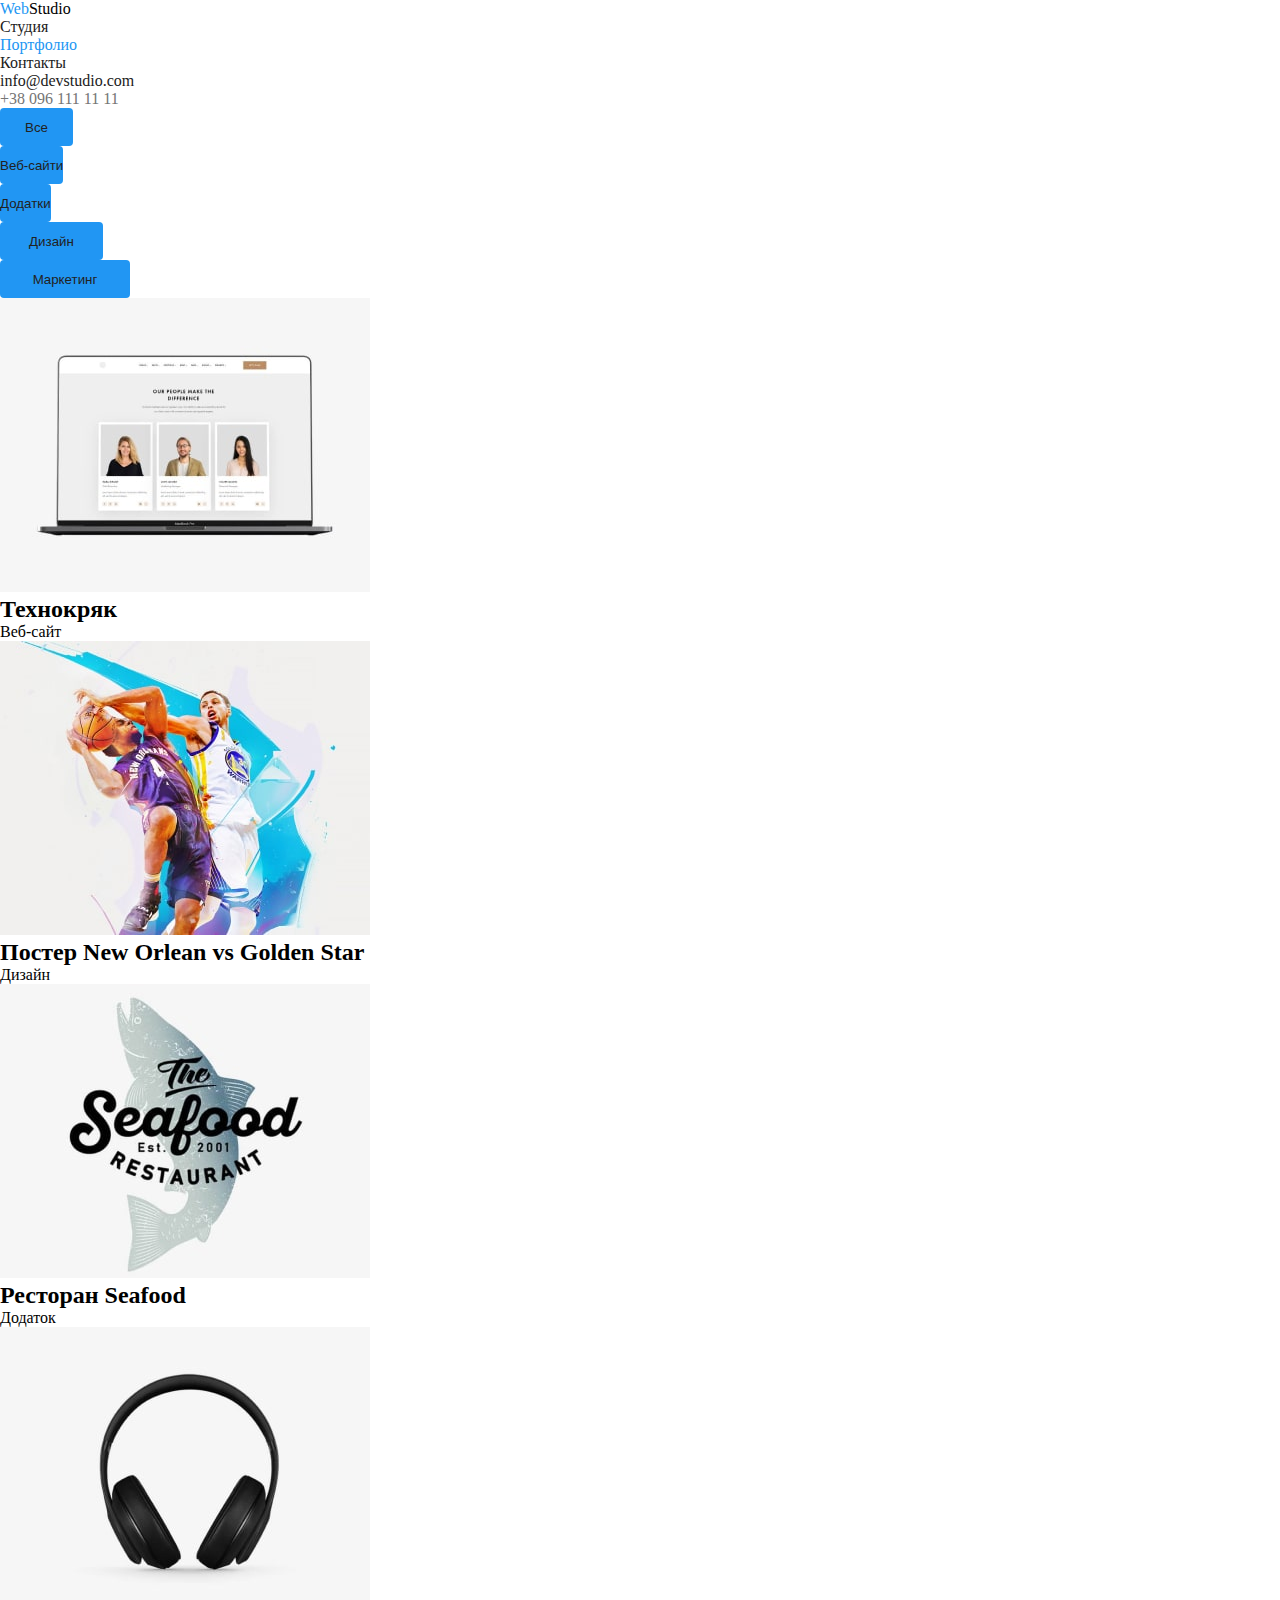
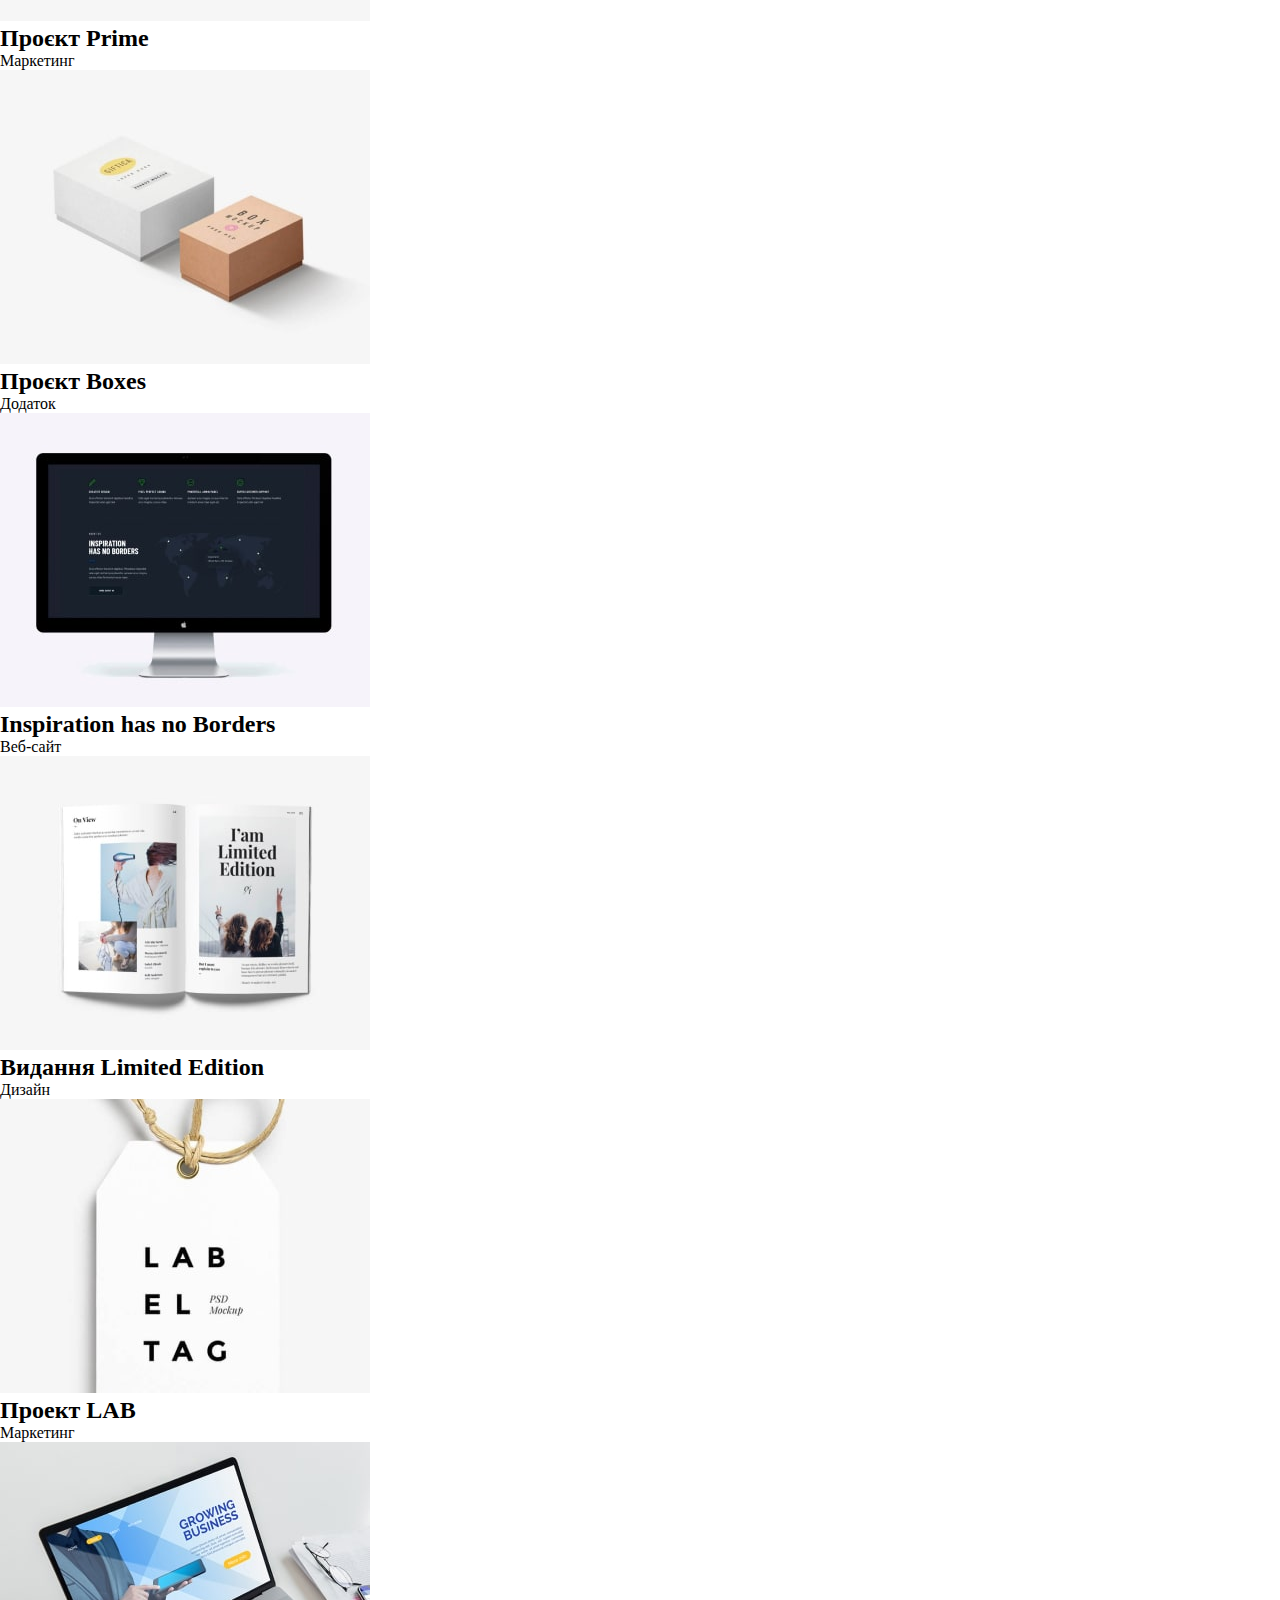
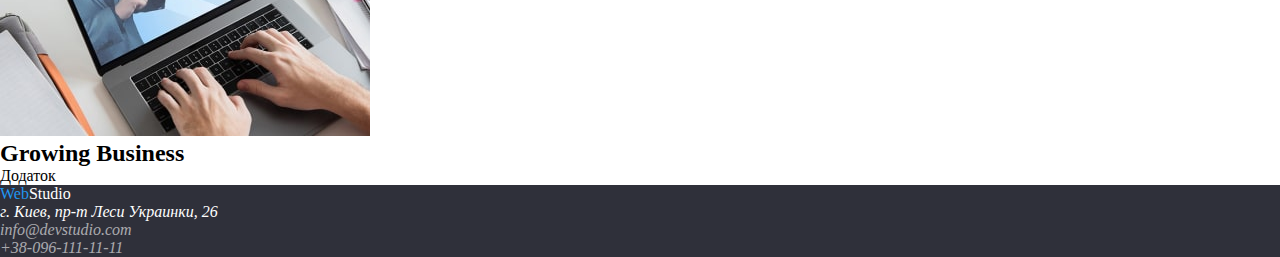
==== porfolio.html @ 59f7acf2 "start on sec taska" ====
<!DOCTYPE html>
<html lang="en">
<head>
    <meta charset="UTF-8">
    <meta http-equiv="X-UA-Compatible" content="IE=edge">
    <meta name="viewport" content="width=device-width, initial-scale=1.0">
    <title>Document</title>
    <link rel="stylesheet" href="./css/style.css">
</head>
<body>
        <header>
            <nav>
                <a class="main-logo" href="/">
                    <span class="wed-blue">Web</span><span class="logo-black">Studio</span>
                </a>
                <ul class="head-list">
                    <li><a class="link" href="index.html">Студия</a></li>
                    <li><a class="link current" href="porfolio.html">Портфолио</a></li>
                    <li><a class="link" href="">Контакты</a></li>
                </ul>
            </nav>
            <ul class="head-info">
                <li><a class="mail" href="mailto:info@devstudio.com">info@devstudio.com</a></li>
                <li><a class="tel" href="tel:+380961111111">+38 096 111 11 11</a></li>
            </ul>
        
        </header>

<main>

<section>
<ul class="button-port">
    <li><button class="first" type="button" width = "73">   <p class="txt-first" > Все     </p>  </button></li>
    <li><button class="sec" type="button" >                 <p class="txt-sec" >Веб-сайти  </p>  </button></li>
    <li><button class="thirh" type="button" >               <p class="txt-thirh" >Додатки  </p>  </button></li>
    <li><button class="fourth" type="button" >              <p class="txt-fourth" >Дизайн  </p>  </button></li>
    <li><button class="fifth " type="button" >             <p class="txt-fifth" >Mаркетинг </p>  </button></li>
</ul>

<ul>
    <li>
        <img src="./img/port-img-1-min.jpg" alt="">
        <h2>Технокряк</h2>
        <p>Веб-сайт</p>
    </li>
    <li>
        <img src="./img/port-img-2-min.jpg" alt="">
        <h2>Постер New Orlean vs Golden Star</h2>
        <p>Дизайн</p>
    </li>
    <li>
        <img src="./img/port-img-3-min.jpg" alt="">
        <h2>Ресторан Seafood</h2>
        <p>Додаток</p>
    </li>
    <li>
        <img src="./img/port-img-4-min.jpg" alt="">
        <h2>Проєкт Prime</h2>
        <p>Маркетинг</p>
    </li>
    <li>
        <img src="./img/port-img-5-min.jpg" alt="">
        <h2>Проєкт Boxes</h2>
        <p>Додаток</p>
    </li>
    <li>
        <img src="./img/port-img-6-min.jpg" alt="">
        <h2>Inspiration has no Borders</h2>
        <p>Веб-сайт</p>
    </li>
    <li>
        <img src="./img/port-img-7-min.jpg" alt="">
        <h2>Видання Limited Edition</h2>
        <p>Дизайн</p>
    </li>
    <li>
        <img src="./img/port-img-8-min.jpg" alt="">
        <h2>Проект LAB</h2>
        <p>Маркетинг</p>
    </li>
    <li>
        <img src="./img/port-img-9-min.jpg" alt="">
        <h2>Growing Business</h2>
        <p>Додаток</p>
    </li>
</ul>   



</section>

</main>

<footer class="footer">
    <a class="main-logo" href="/">
        <span class="wed-blue">Web</span><span class="logo-white">Studio</span>
    </a>
    <address>
        <p class="street">г. Киев, пр-т Леси Украинки, 26</p>
        <ul>
            <li><a class="foot-info" href="mailto:info@devstudio.com">info@devstudio.com</a></li>
            <li><a class="foot-info" href="tel:+380961111111">+38-096-111-11-11</a></li>
        </ul>
    </address>
</footer>
</body>
</html>
---- css/style.css ----
* {
    padding: 0;
    margin: 0;
    border: 0;
}


:root {
    --logo-color-black: rgba(0, 0, 0, 1);
    --main-color-black: rgba(33, 33, 33, 1);
    --main-color-blue: rgba(33, 150, 243, 1);
    --main-color-white: rgba(255, 255, 255, 1);
    --main-color-text: rgba(117, 117, 117, 1);
    --hero-color: rgba(47, 48, 58, 1);
}
/* добавить шрифты */
ul{
    list-style: none;
}


.main-logo{
    text-decoration: none;
}


.wed-blue{
    color: var(--main-color-blue);
}
.logo-black{
    color: var(--logo-color-black) ;
}

.head-list a{
    text-decoration: none;
    color: var(--main-color-black);
}

.head-list .link.current{
    color: var(--main-color-blue);

}

.head-list .link:hover,
.head-list .link:focus{
    color: var(--main-color-blue);

}

.mail{
    color: var(--main-color-black);
    text-decoration: none;
}
.head-info .mail:hover {
    color: var(--main-color-blue);
}
.tel{
    color: var(--main-color-text);
    text-decoration: none;
}
.hero{
    background-color:var(--hero-color) ;
}
.hero h1{
    color: var(--main-color-white);
    width: 696px;
    height: 120px;

}
.button{
   color: var(--main-color-white);
   background-color : var(--main-color-blue);
   border-radius: 4px ;
   height: 50px;
   width: 216px;
}
.Benefits{
    color: var(--main-color-black);
}
.text{
    color: var(--main-color-text);
}
.affair h2{
    color: var(--main-color-black);
}
.team-head{
    color: var(--main-color-black);
}
.our-team .names{
    color: var(--main-color-black);
}
.our-team .post{
    color: var(--main-color-text);
}

.button-port button{
    color: var(--main-color-white);
    background-color: var(--main-color-blue);
    border-radius: 4px;
    height: 38px;
}
.first{
    width: 73px;  
}
.second{
width: 125px;
}
.thirt{
width: 112px;
}
.fourth{
width: 103px;
}
.fifth{
width: 130px;
}
.button-port p{
    color: var(--main-color-black);
    height: 26;
}
.txt-first{
text-align: center;
}
.txt-sec{

}
.txt-thirh{

}
.txt-fourth{

}
.txt-fifth{

}






.footer{
    background-color: var(--hero-color);
}
.logo-white{
    color: var(--main-color-white);
}
.footer-link{
    text-decoration: none;
}
.street{
    color: var(--main-color-white);
}
.foot-info{
    text-decoration: none;
    color: rgba(255, 255, 255, 0.6);;
}
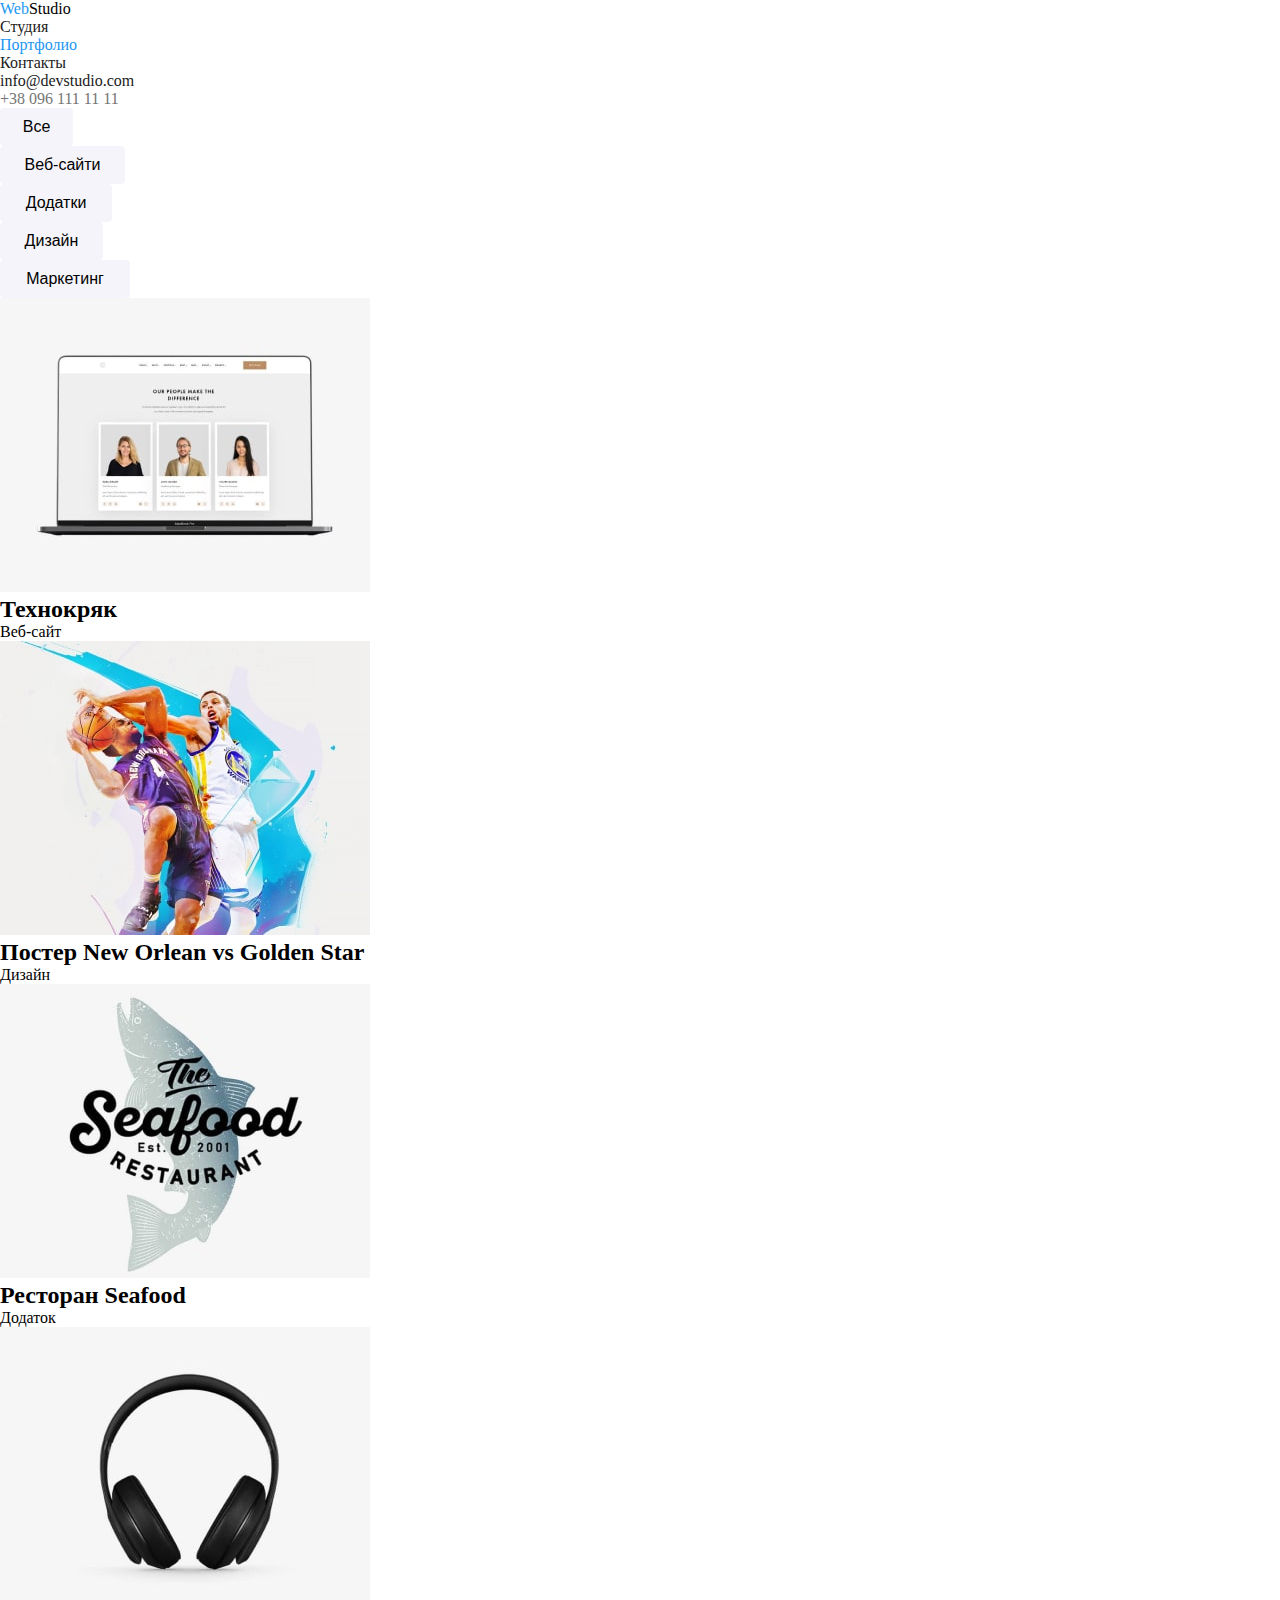
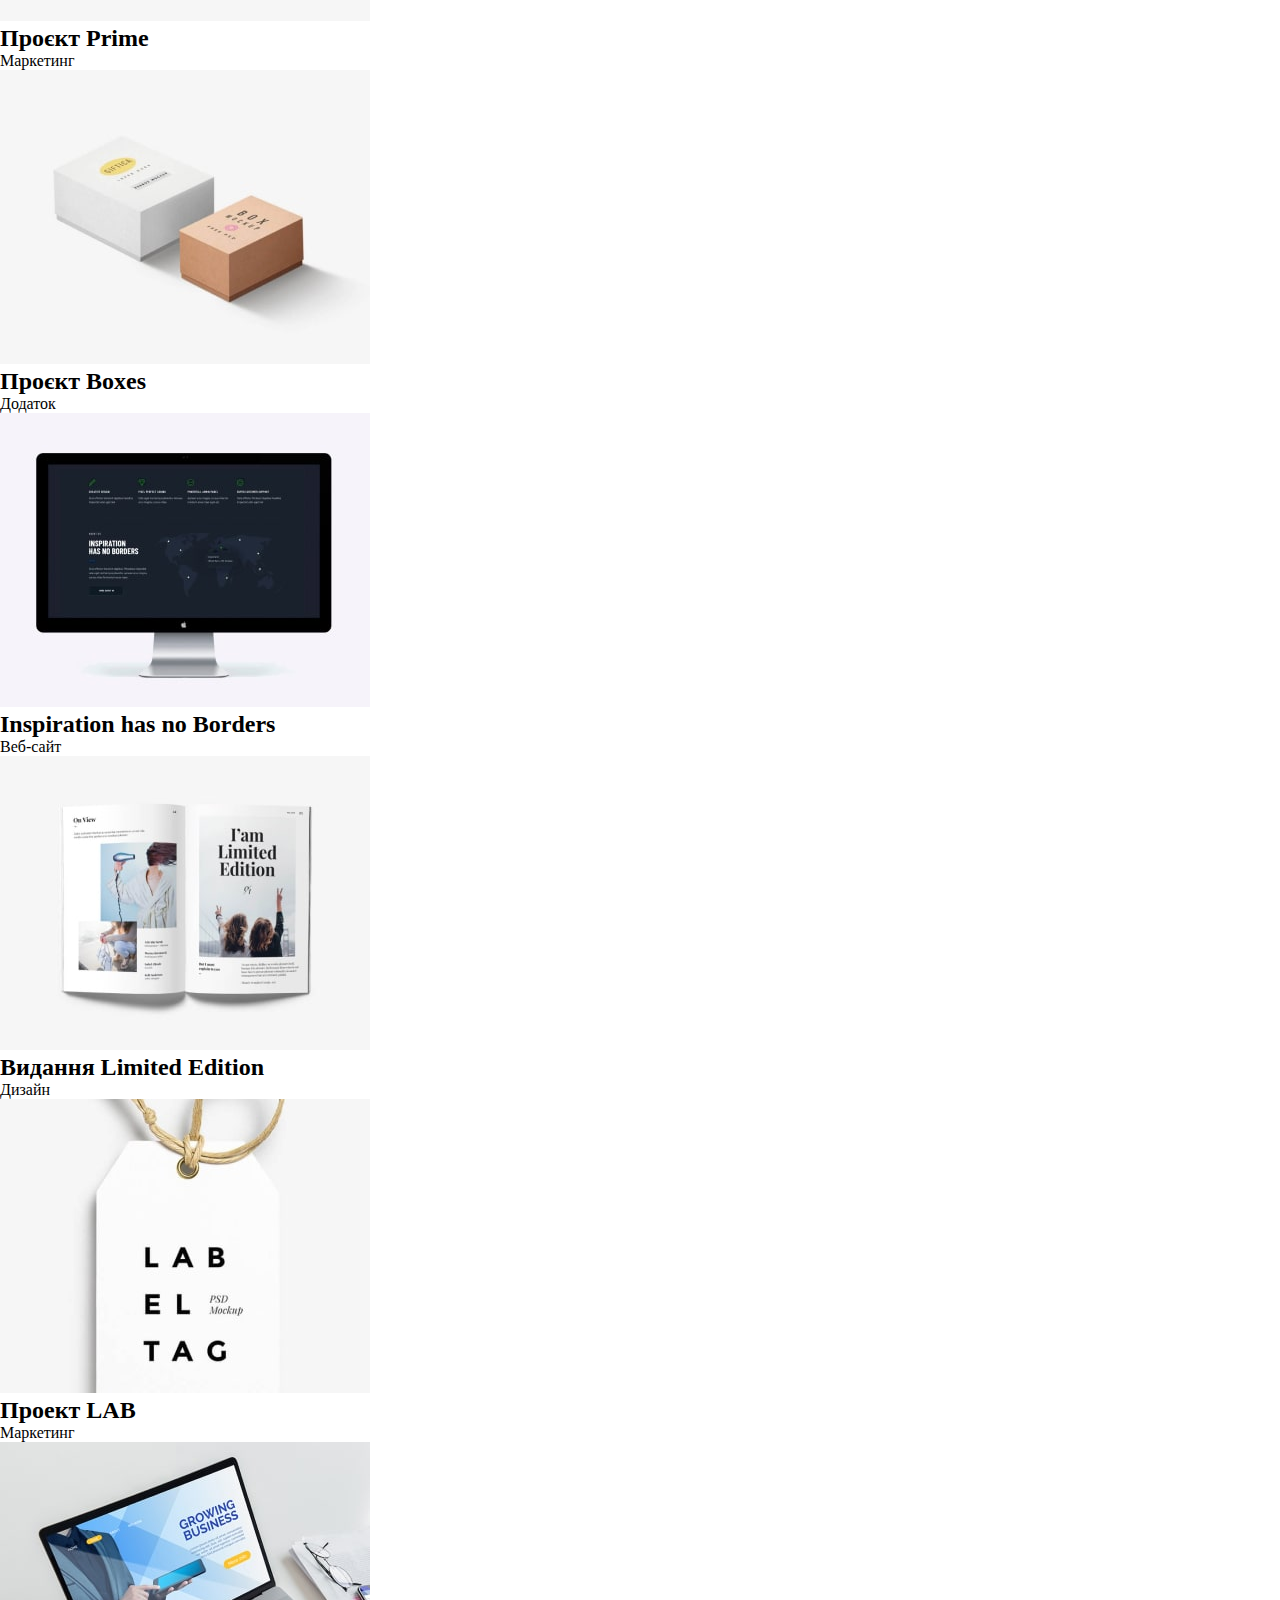
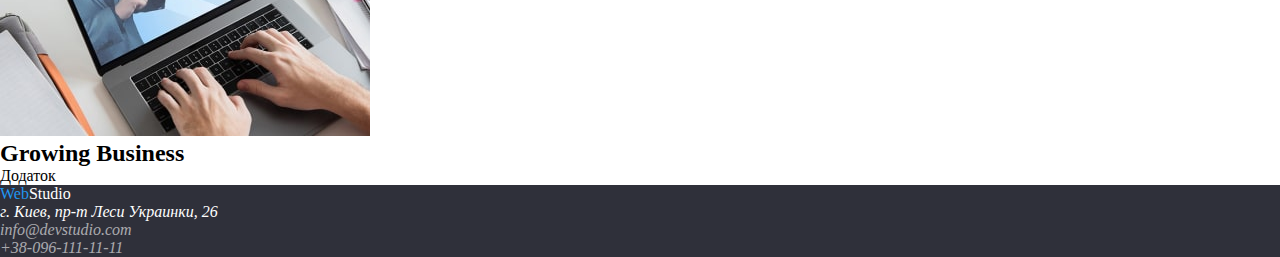
==== commit eeaf573f: "sec" ====
--- a/porfolio.html
+++ b/porfolio.html
@@ -30,56 +30,56 @@
 
 <section>
 <ul class="button-port">
-    <li><button class="first" type="button" width = "73">   <p class="txt-first" > Все     </p>  </button></li>
-    <li><button class="sec" type="button" >                 <p class="txt-sec" >Веб-сайти  </p>  </button></li>
-    <li><button class="thirh" type="button" >               <p class="txt-thirh" >Додатки  </p>  </button></li>
-    <li><button class="fourth" type="button" >              <p class="txt-fourth" >Дизайн  </p>  </button></li>
-    <li><button class="fifth " type="button" >             <p class="txt-fifth" >Mаркетинг </p>  </button></li>
+    <li><button class="first" type="button" >  <span class="txt" > Все     </span>  </button></li>
+    <li><button class="sec"   type="button" >  <span class="txt" >Веб-сайти  </span>  </button></li>
+    <li><button class="thirh" type="button" >  <span class="txt" >Додатки  </span>  </button></li>
+    <li><button class="fourth"type="button" >  <span class="txt" >Дизайн  </span>  </button></li>
+    <li><button class="fifth "type="button" >  <span class="txt" >Mаркетинг </span>  </button></li>
 </ul>
 
 <ul>
     <li>
-        <img src="./img/port-img-1-min.jpg" alt="">
+        <img src="./img/port-img-1-min.jpg" width="370" alt="">
         <h2>Технокряк</h2>
         <p>Веб-сайт</p>
     </li>
     <li>
-        <img src="./img/port-img-2-min.jpg" alt="">
+        <img src="./img/port-img-2-min.jpg" width="370" alt="">
         <h2>Постер New Orlean vs Golden Star</h2>
         <p>Дизайн</p>
     </li>
     <li>
-        <img src="./img/port-img-3-min.jpg" alt="">
+        <img src="./img/port-img-3-min.jpg" width="370" alt="">
         <h2>Ресторан Seafood</h2>
         <p>Додаток</p>
     </li>
     <li>
-        <img src="./img/port-img-4-min.jpg" alt="">
+        <img src="./img/port-img-4-min.jpg" width="370" alt="">
         <h2>Проєкт Prime</h2>
         <p>Маркетинг</p>
     </li>
     <li>
-        <img src="./img/port-img-5-min.jpg" alt="">
+        <img src="./img/port-img-5-min.jpg" width="370" alt="">
         <h2>Проєкт Boxes</h2>
         <p>Додаток</p>
     </li>
     <li>
-        <img src="./img/port-img-6-min.jpg" alt="">
+        <img src="./img/port-img-6-min.jpg" width="370" alt="">
         <h2>Inspiration has no Borders</h2>
         <p>Веб-сайт</p>
     </li>
     <li>
-        <img src="./img/port-img-7-min.jpg" alt="">
+        <img src="./img/port-img-7-min.jpg" width="370" alt="">
         <h2>Видання Limited Edition</h2>
         <p>Дизайн</p>
     </li>
     <li>
-        <img src="./img/port-img-8-min.jpg" alt="">
+        <img src="./img/port-img-8-min.jpg" width="370" alt="">
         <h2>Проект LAB</h2>
         <p>Маркетинг</p>
     </li>
     <li>
-        <img src="./img/port-img-9-min.jpg" alt="">
+        <img src="./img/port-img-9-min.jpg" width="370" alt="">
         <h2>Growing Business</h2>
         <p>Додаток</p>
     </li>
--- a/css/style.css
+++ b/css/style.css
@@ -12,6 +12,7 @@
     --main-color-white: rgba(255, 255, 255, 1);
     --main-color-text: rgba(117, 117, 117, 1);
     --hero-color: rgba(47, 48, 58, 1);
+    --button-color-port: rgba(245, 244, 250, 1);
 }
 /* добавить шрифты */
 ul{
@@ -94,18 +95,22 @@
 }
 
 .button-port button{
-    color: var(--main-color-white);
-    background-color: var(--main-color-blue);
+    background-color: var(--button-color-port);
     border-radius: 4px;
     height: 38px;
 }
+.button-port button:hover {
+    background-color: var(--main-color-blue);
+    color: var(--main-color-white);
+}
+
 .first{
     width: 73px;  
 }
-.second{
+.sec{
 width: 125px;
 }
-.thirt{
+.thirh{
 width: 112px;
 }
 .fourth{
@@ -114,29 +119,10 @@
 .fifth{
 width: 130px;
 }
-.button-port p{
-    color: var(--main-color-black);
-    height: 26;
+.txt{
+    font-size: 16px;
+    line-height: 26px;
 }
-.txt-first{
-text-align: center;
-}
-.txt-sec{
-
-}
-.txt-thirh{
-
-}
-.txt-fourth{
-
-}
-.txt-fifth{
-
-}
-
-
-
-
 
 
 .footer{
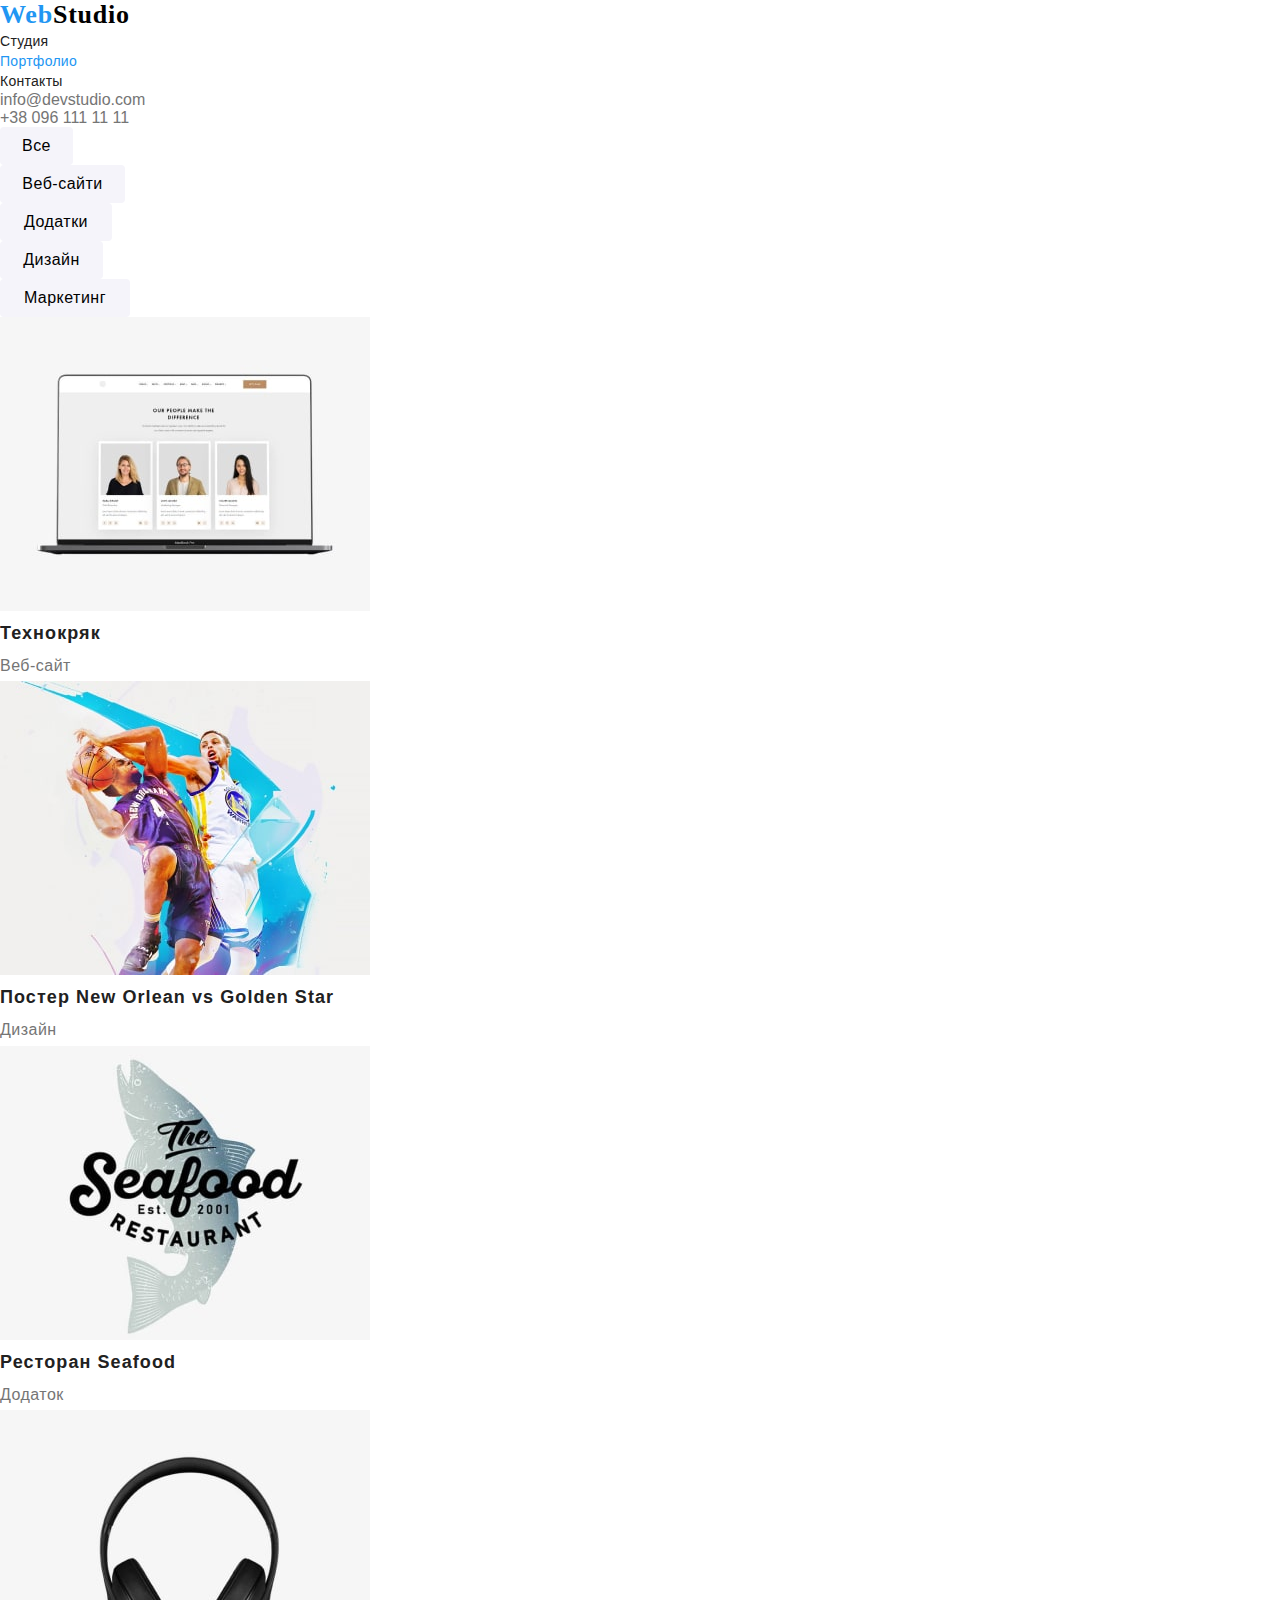
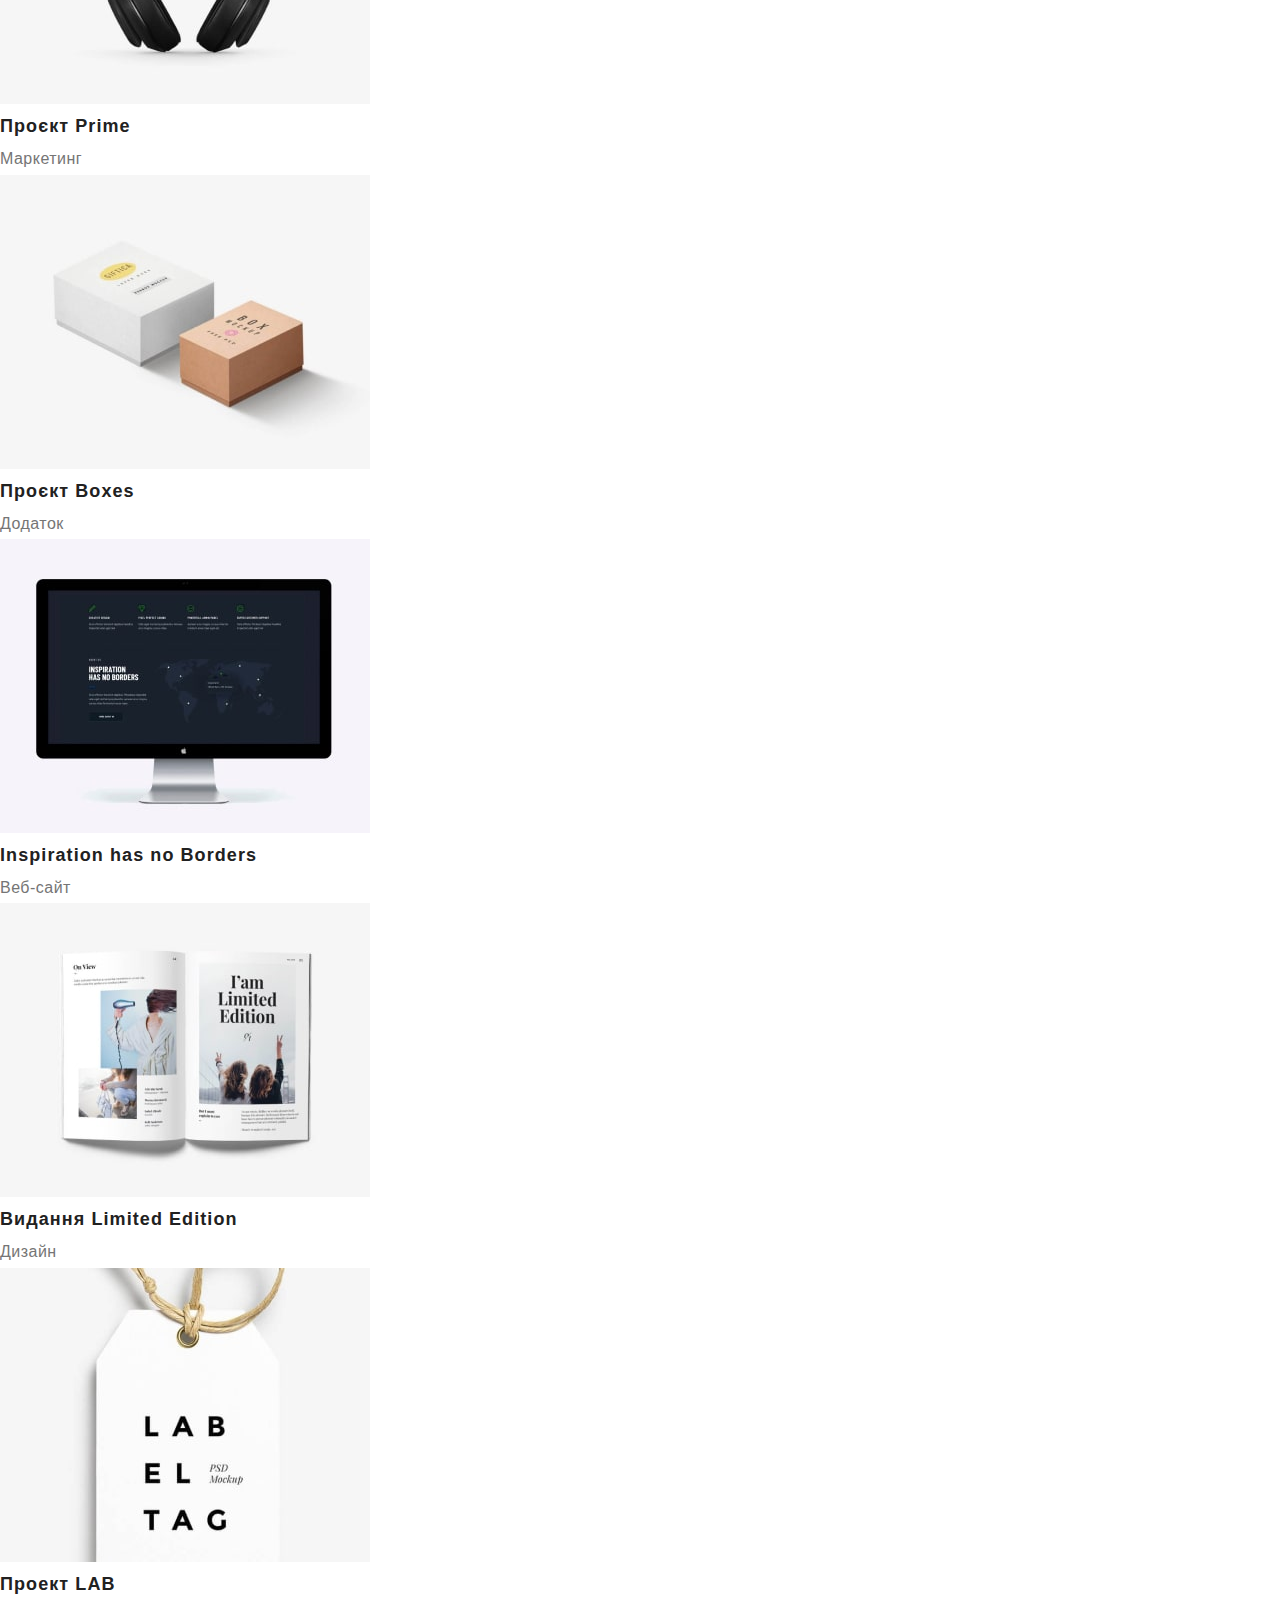
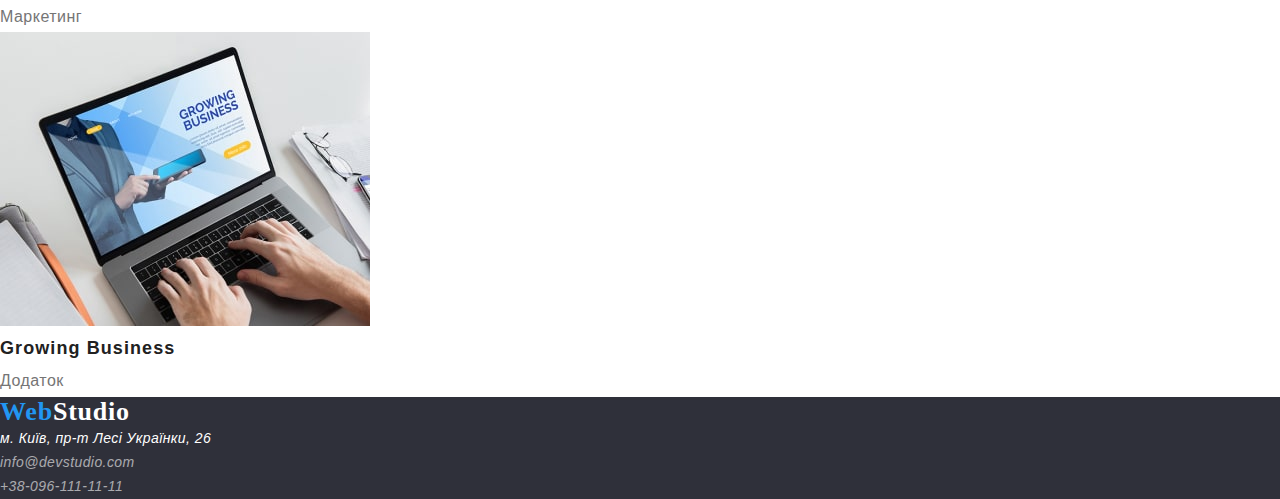
==== commit 096ddfe0: "completed sec taska" ====
--- a/porfolio.html
+++ b/porfolio.html
@@ -1,107 +1,133 @@
 <!DOCTYPE html>
 <html lang="en">
+
 <head>
     <meta charset="UTF-8">
     <meta http-equiv="X-UA-Compatible" content="IE=edge">
     <meta name="viewport" content="width=device-width, initial-scale=1.0">
-    <title>Document</title>
+
+    <title>Портфолио</title>
     <link rel="stylesheet" href="./css/style.css">
 </head>
+
 <body>
-        <header>
-            <nav>
-                <a class="main-logo" href="/">
-                    <span class="wed-blue">Web</span><span class="logo-black">Studio</span>
-                </a>
-                <ul class="head-list">
-                    <li><a class="link" href="index.html">Студия</a></li>
-                    <li><a class="link current" href="porfolio.html">Портфолио</a></li>
-                    <li><a class="link" href="">Контакты</a></li>
-                </ul>
-            </nav>
-            <ul class="head-info">
-                <li><a class="mail" href="mailto:info@devstudio.com">info@devstudio.com</a></li>
-                <li><a class="tel" href="tel:+380961111111">+38 096 111 11 11</a></li>
+    <header>
+        <nav>
+            <a class="main-logo" href="/">
+                <span class="wed-blue">Web</span><span class="logo-black">Studio</span>
+            </a>
+            <ul class="head-list">
+                <li><a class="link" href="index.html">Студия</a></li>
+                <li><a class="link current" href="porfolio.html">Портфолио</a></li>
+                <li><a class="link" href="">Контакты</a></li>
             </ul>
-        
-        </header>
+        </nav>
+        <ul class="head-info">
+            <li><a class="info mail" href="mailto:info@devstudio.com">info@devstudio.com</a></li>
+            <li><a class="info" href="tel:+380961111111">+38 096 111 11 11</a></li>
+        </ul>
 
-<main>
+    </header>
 
-<section>
-<ul class="button-port">
-    <li><button class="first" type="button" >  <span class="txt" > Все     </span>  </button></li>
-    <li><button class="sec"   type="button" >  <span class="txt" >Веб-сайти  </span>  </button></li>
-    <li><button class="thirh" type="button" >  <span class="txt" >Додатки  </span>  </button></li>
-    <li><button class="fourth"type="button" >  <span class="txt" >Дизайн  </span>  </button></li>
-    <li><button class="fifth "type="button" >  <span class="txt" >Mаркетинг </span>  </button></li>
-</ul>
+    <main>
 
-<ul>
-    <li>
-        <img src="./img/port-img-1-min.jpg" width="370" alt="">
-        <h2>Технокряк</h2>
-        <p>Веб-сайт</p>
-    </li>
-    <li>
-        <img src="./img/port-img-2-min.jpg" width="370" alt="">
-        <h2>Постер New Orlean vs Golden Star</h2>
-        <p>Дизайн</p>
-    </li>
-    <li>
-        <img src="./img/port-img-3-min.jpg" width="370" alt="">
-        <h2>Ресторан Seafood</h2>
-        <p>Додаток</p>
-    </li>
-    <li>
-        <img src="./img/port-img-4-min.jpg" width="370" alt="">
-        <h2>Проєкт Prime</h2>
-        <p>Маркетинг</p>
-    </li>
-    <li>
-        <img src="./img/port-img-5-min.jpg" width="370" alt="">
-        <h2>Проєкт Boxes</h2>
-        <p>Додаток</p>
-    </li>
-    <li>
-        <img src="./img/port-img-6-min.jpg" width="370" alt="">
-        <h2>Inspiration has no Borders</h2>
-        <p>Веб-сайт</p>
-    </li>
-    <li>
-        <img src="./img/port-img-7-min.jpg" width="370" alt="">
-        <h2>Видання Limited Edition</h2>
-        <p>Дизайн</p>
-    </li>
-    <li>
-        <img src="./img/port-img-8-min.jpg" width="370" alt="">
-        <h2>Проект LAB</h2>
-        <p>Маркетинг</p>
-    </li>
-    <li>
-        <img src="./img/port-img-9-min.jpg" width="370" alt="">
-        <h2>Growing Business</h2>
-        <p>Додаток</p>
-    </li>
-</ul>   
+        <section>
+            <ul class="button-port">
+                <li><button class="first" type="button"> <span class="txt"> Все </span> </button></li>
+                <li><button class="sec" type="button"> <span class="txt">Веб-сайти </span> </button></li>
+                <li><button class="thirh" type="button"> <span class="txt">Додатки </span> </button></li>
+                <li><button class="fourth" type="button"> <span class="txt">Дизайн </span> </button></li>
+                <li><button class="fifth " type="button"> <span class="txt">Mаркетинг </span> </button></li>
+            </ul>
+
+            <ul class="pick">
+                <li>
+                    <a href="">
+                        <img src="./img/port-img-1-min.jpg" width="370" alt="Технокряк">
+                        <h2 class="photo-name">Технокряк</h2>
+                        <p class="text-name">Веб-сайт</p>
+                    </a>
+                </li>
+                <li>
+                    <a href="">
+                        <img src="./img/port-img-2-min.jpg" width="370" alt="Постер">
+                        <h2 class="photo-name">Постер New Orlean vs Golden Star</h2>
+                        <p class="text-name">Дизайн</p>
+                    </a>
+                </li>
+                <li>
+                    <a href="">
+                        <img src="./img/port-img-3-min.jpg" width="370" alt="Ресторан сифуд">
+                        <h2 class="photo-name">Ресторан Seafood</h2>
+                        <p class="text-name">Додаток</p>
+
+                    </a>
+                </li>
+                <li>
+                    <a href="">
+                        <img src="./img/port-img-4-min.jpg" width="370" alt="Проєкт прайм">
+                        <h2 class="photo-name">Проєкт Prime</h2>
+                        <p class="text-name">Маркетинг</p>
+                    </a>
+                </li>
+                <li>
+                    <a href="">
+                        <img src="./img/port-img-5-min.jpg" width="370" alt="Проєкт бокс">
+                        <h2 class="photo-name">Проєкт Boxes</h2>
+                        <p class="text-name">Додаток</p>
+
+                    </a>
+                </li>
+                <li>
+                    <a href="">
+                        <img src="./img/port-img-6-min.jpg" width="370" alt="Вдохновение не имеет границ">
+                        <h2 class="photo-name">Inspiration has no Borders</h2>
+                        <p class="text-name">Веб-сайт</p>
+                    </a>
+                </li>
+                <li>
+                    <a href="">
+                        <img src="./img/port-img-7-min.jpg" width="370" alt="Видання лимитед едишн">
+                        <h2 class="photo-name">Видання Limited Edition</h2>
+                        <p class="text-name">Дизайн</p>
+
+                    </a>
+                </li>
+                <li>
+                    <a href="">
+                        <img src="./img/port-img-8-min.jpg" width="370" alt="Проект лаб">
+                        <h2 class="photo-name">Проект LAB</h2>
+                        <p class="text-name">Маркетинг</p>
+                    </a>
+                </li>
+                <li>
+                    <a href="">
+                        <img src="./img/port-img-9-min.jpg" width="370" alt="гроув биз">
+                        <h2 class="photo-name">Growing Business</h2>
+                        <p class="text-name">Додаток</p>
+
+                    </a>
+                </li>
+            </ul>
 
 
 
-</section>
+        </section>
 
-</main>
+    </main>
 
-<footer class="footer">
-    <a class="main-logo" href="/">
-        <span class="wed-blue">Web</span><span class="logo-white">Studio</span>
-    </a>
-    <address>
-        <p class="street">г. Киев, пр-т Леси Украинки, 26</p>
-        <ul>
-            <li><a class="foot-info" href="mailto:info@devstudio.com">info@devstudio.com</a></li>
-            <li><a class="foot-info" href="tel:+380961111111">+38-096-111-11-11</a></li>
-        </ul>
-    </address>
-</footer>
+    <footer class="footer">
+        <a class="main-logo" href="/">
+            <span class="wed-blue">Web</span><span class="logo-white">Studio</span>
+        </a>
+        <address>
+            <p class="street">м. Київ, пр-т Лесі Українки, 26</p>
+            <ul>
+                <li><a class="foot-info" href="mailto:info@devstudio.com">info@devstudio.com</a></li>
+                <li><a class="foot-info" href="tel:+380961111111">+38-096-111-11-11</a></li>
+            </ul>
+        </address>
+    </footer>
 </body>
+
 </html>--- a/css/style.css
+++ b/css/style.css
@@ -3,8 +3,6 @@
     margin: 0;
     border: 0;
 }
-
-
 :root {
     --logo-color-black: rgba(0, 0, 0, 1);
     --main-color-black: rgba(33, 33, 33, 1);
@@ -14,48 +12,48 @@
     --hero-color: rgba(47, 48, 58, 1);
     --button-color-port: rgba(245, 244, 250, 1);
 }
-/* добавить шрифты */
+body{
+    font-family: 'Roboto', sans-serif;
+}
 ul{
     list-style: none;
 }
-
-
+button{
+    font-family: inherit;
+}
 .main-logo{
     text-decoration: none;
-}
-
-
+    font-family: 'Raleway';
+    font-weight: 700;
+    font-size: 26px;
+    line-height: 1.19;
+    letter-spacing: 0.03em;
+}
 .wed-blue{
     color: var(--main-color-blue);
 }
 .logo-black{
     color: var(--logo-color-black) ;
 }
-
-.head-list a{
-    text-decoration: none;
-    color: var(--main-color-black);
-}
-
+.head-list .link{
+    text-decoration: none;
+    color: var(--main-color-black);
+    font-weight: 500;
+    font-size: 14px;
+    line-height: 1.43;
+    letter-spacing: 0.02em;
+}
 .head-list .link.current{
     color: var(--main-color-blue);
-
-}
-
+}
 .head-list .link:hover,
 .head-list .link:focus{
     color: var(--main-color-blue);
-
-}
-
-.mail{
-    color: var(--main-color-black);
-    text-decoration: none;
 }
 .head-info .mail:hover {
     color: var(--main-color-blue);
 }
-.tel{
+.info{
     color: var(--main-color-text);
     text-decoration: none;
 }
@@ -64,9 +62,13 @@
 }
 .hero h1{
     color: var(--main-color-white);
-    width: 696px;
-    height: 120px;
-
+    font-weight: 900;
+    font-size: 44px;
+    line-height: 1.36;
+    /* or 136% */
+    text-align: center;
+    letter-spacing: 0.06em;
+    text-transform: uppercase;
 }
 .button{
    color: var(--main-color-white);
@@ -74,57 +76,106 @@
    border-radius: 4px ;
    height: 50px;
    width: 216px;
+   font-weight: 700;
+    font-size: 16px;
+    line-height: 1.88;
+/* identical to box height, or 188% */
+    text-align: center;
+    letter-spacing: 0.06em;
+}
+.button:focus{
+    color: var(--main-color-white);
+   background-color : var(--main-color-blue);
 }
 .Benefits{
     color: var(--main-color-black);
+    font-weight: 700;
+    font-size: 14px;
+    line-height: 1.43;
+    letter-spacing: 0.03em;
+    text-transform: uppercase;
 }
 .text{
     color: var(--main-color-text);
-}
-.affair h2{
-    color: var(--main-color-black);
+    font-weight: 400;
+    font-size: 14px;
+    line-height: 1.71;
+    letter-spacing: 0.03em;
 }
 .team-head{
     color: var(--main-color-black);
+    font-weight: 700;
+    font-size: 36px;
+    line-height: 1.17;
+    text-align: center;
+    letter-spacing: 0.03em;
 }
 .our-team .names{
     color: var(--main-color-black);
+    font-weight: 500;
+    font-size: 16px;
+    line-height: 1.9;
+    /* identical to box height */
+    letter-spacing: 0.03em
 }
 .our-team .post{
     color: var(--main-color-text);
-}
-
+    font-weight: 400;
+    font-size: 16px;
+    line-height: 1.9;
+    /* identical to box height */
+    letter-spacing: 0.03em;
+}
 .button-port button{
     background-color: var(--button-color-port);
     border-radius: 4px;
     height: 38px;
+    font-weight: 500;
+    font-size: 16px;
+    line-height: 1.62;
+    text-align: center;
+    letter-spacing: 0.03em;
 }
 .button-port button:hover {
     background-color: var(--main-color-blue);
     color: var(--main-color-white);
 }
-
 .first{
     width: 73px;  
 }
 .sec{
-width: 125px;
+    width: 125px;
 }
 .thirh{
-width: 112px;
+        width: 112px;
 }
 .fourth{
-width: 103px;
+    width: 103px;
 }
 .fifth{
-width: 130px;
+    width: 130px;
 }
 .txt{
     font-size: 16px;
     line-height: 26px;
 }
-
-
+.pick a{
+    text-decoration: none;
+}
+.pick .photo-name{
+    color: var(--main-color-black);
+    font-weight: 700;
+    font-size: 18px;
+    line-height: 2;
+    letter-spacing: 0.06em;
+}
+.pick .text-name{
+    color: var(--main-color-text);
+    font-weight: 400;
+    font-size: 16px;
+    line-height: 1.9;
+    letter-spacing: 0.03em;
+}
 .footer{
     background-color: var(--hero-color);
 }
@@ -136,8 +187,16 @@
 }
 .street{
     color: var(--main-color-white);
+    font-weight: 400;
+    font-size: 14px;
+    line-height: 1.71;
+    letter-spacing: 0.03em;
 }
 .foot-info{
     text-decoration: none;
-    color: rgba(255, 255, 255, 0.6);;
+    color: rgba(255, 255, 255, 0.6);
+    font-weight: 400;
+    font-size: 14px;
+    line-height: 1.71;
+    letter-spacing: 0.03em;
 }